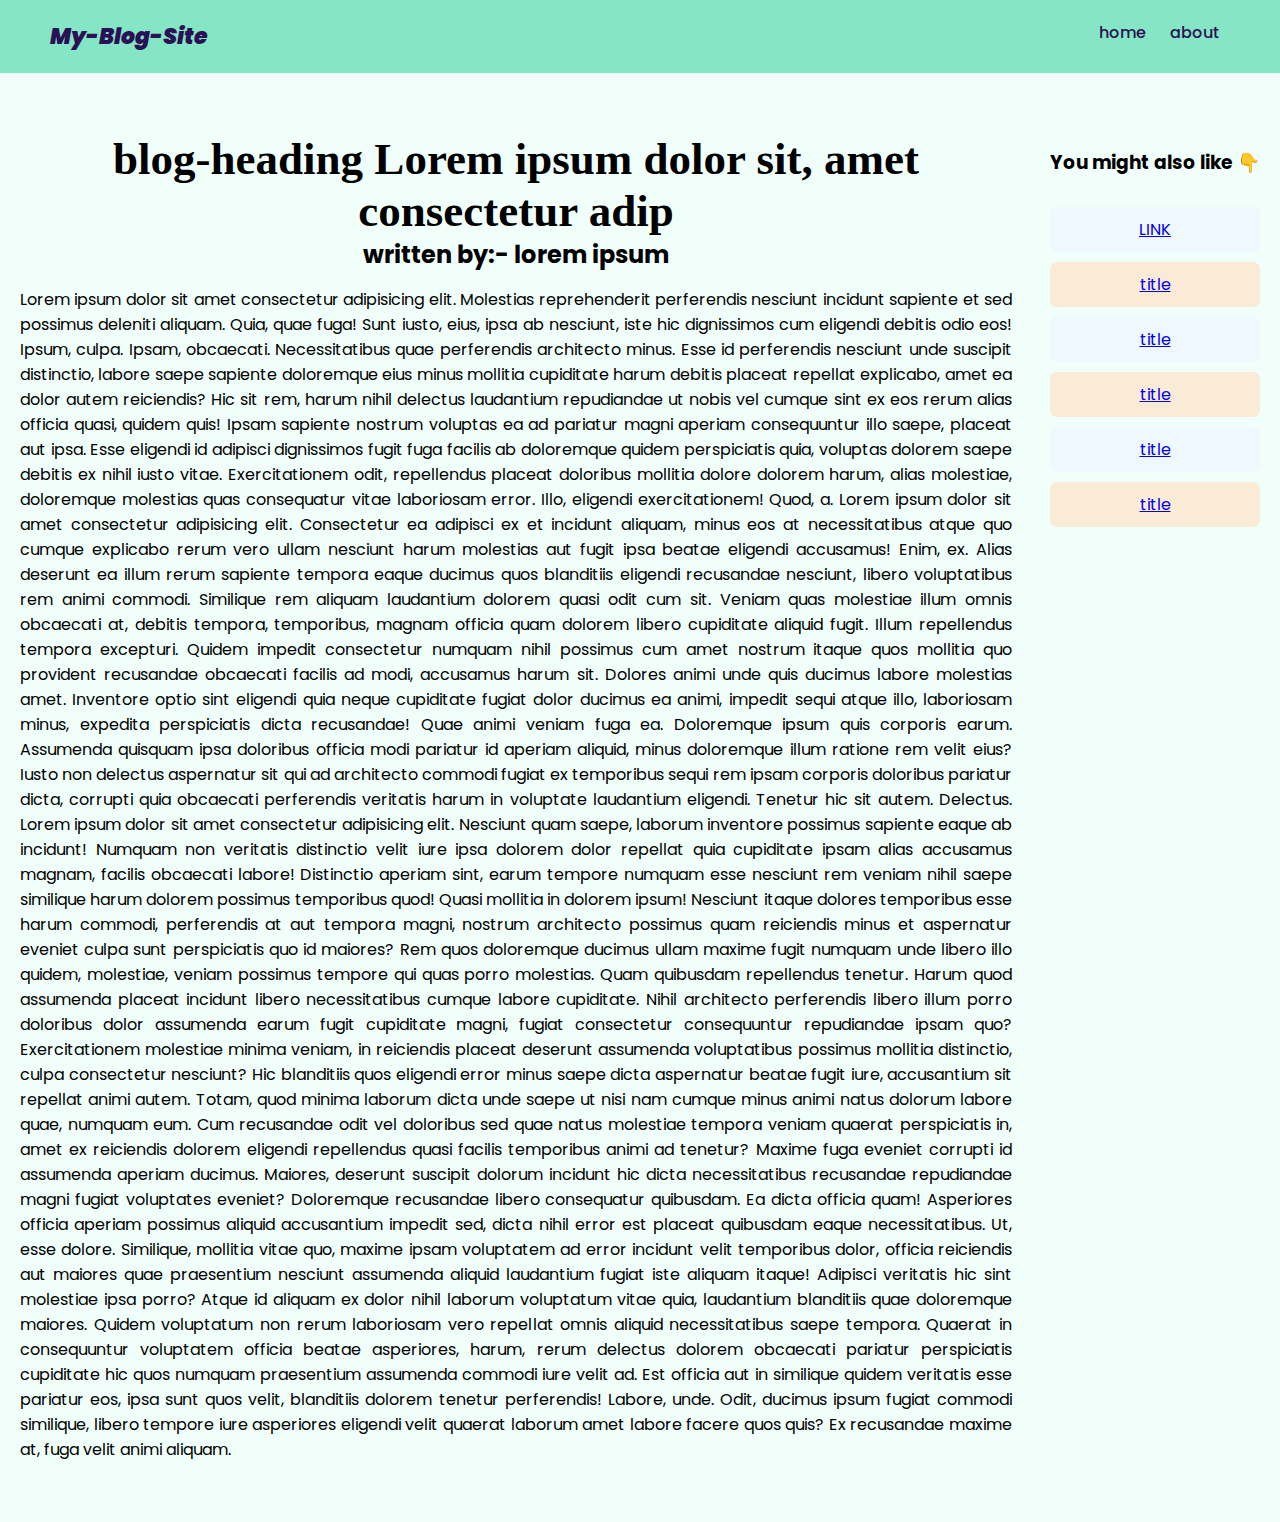
==== index.html @ 392e3eb0 "initial commit" ====
<!DOCTYPE html>
<html lang="en">

<head>
    <meta charset="UTF-8">
    <meta name="viewport" content="width=device-width, initial-scale=1.0">
    <title>BLOG SITE</title>
    <link rel="stylesheet" href="style.css">
</head>

<body>
    <nav>
        <span class="title">
            My-blog-site
        </span>
        <span class="links">
            <a href="/home.html">home</a>
            <a href="/about.html">about</a>
        </span>
    </nav>
    <main>
        <div class="blog-container">
            <div class="meta-details">
                <h1 class="blog-heading">blog-heading Lorem ipsum dolor sit, amet consectetur adip</h1>
                <h2 class="author-name">written by:- lorem ipsum</h1>

            </div>

            <article class="blog-body">
                Lorem ipsum dolor sit amet consectetur adipisicing elit. Molestias reprehenderit perferendis nesciunt
                incidunt sapiente et sed possimus deleniti aliquam. Quia, quae fuga! Sunt iusto, eius, ipsa ab nesciunt,
                iste hic dignissimos cum eligendi debitis odio eos! Ipsum, culpa. Ipsam, obcaecati. Necessitatibus quae
                perferendis architecto minus. Esse id perferendis nesciunt unde suscipit distinctio, labore saepe
                sapiente doloremque eius minus mollitia cupiditate harum debitis placeat repellat explicabo, amet ea
                dolor autem reiciendis? Hic sit rem, harum nihil delectus laudantium repudiandae ut nobis vel cumque
                sint ex eos rerum alias officia quasi, quidem quis! Ipsam sapiente nostrum voluptas ea ad pariatur magni
                aperiam consequuntur illo saepe, placeat aut ipsa. Esse eligendi id adipisci dignissimos fugit fuga
                facilis ab doloremque quidem perspiciatis quia, voluptas dolorem saepe debitis ex nihil iusto vitae.
                Exercitationem odit, repellendus placeat doloribus mollitia dolore dolorem harum, alias molestiae,
                doloremque molestias quas consequatur vitae laboriosam error. Illo, eligendi exercitationem! Quod, a.
                Lorem ipsum dolor sit amet consectetur adipisicing elit. Consectetur ea adipisci ex et incidunt aliquam,
                minus eos at necessitatibus atque quo cumque explicabo rerum vero ullam nesciunt harum molestias aut
                fugit ipsa beatae eligendi accusamus! Enim, ex. Alias deserunt ea illum rerum sapiente tempora eaque
                ducimus quos blanditiis eligendi recusandae nesciunt, libero voluptatibus rem animi commodi. Similique
                rem aliquam laudantium dolorem quasi odit cum sit. Veniam quas molestiae illum omnis obcaecati at,
                debitis tempora, temporibus, magnam officia quam dolorem libero cupiditate aliquid fugit. Illum
                repellendus tempora excepturi. Quidem impedit consectetur numquam nihil possimus cum amet nostrum itaque
                quos mollitia quo provident recusandae obcaecati facilis ad modi, accusamus harum sit. Dolores animi
                unde quis ducimus labore molestias amet. Inventore optio sint eligendi quia neque cupiditate fugiat
                dolor ducimus ea animi, impedit sequi atque illo, laboriosam minus, expedita perspiciatis dicta
                recusandae! Quae animi veniam fuga ea. Doloremque ipsum quis corporis earum. Assumenda quisquam ipsa
                doloribus officia modi pariatur id aperiam aliquid, minus doloremque illum ratione rem velit eius? Iusto
                non delectus aspernatur sit qui ad architecto commodi fugiat ex temporibus sequi rem ipsam corporis
                doloribus pariatur dicta, corrupti quia obcaecati perferendis veritatis harum in voluptate laudantium
                eligendi. Tenetur hic sit autem. Delectus.
                Lorem ipsum dolor sit amet consectetur adipisicing elit. Nesciunt quam saepe, laborum inventore possimus
                sapiente eaque ab incidunt! Numquam non veritatis distinctio velit iure ipsa dolorem dolor repellat quia
                cupiditate ipsam alias accusamus magnam, facilis obcaecati labore! Distinctio aperiam sint, earum
                tempore numquam esse nesciunt rem veniam nihil saepe similique harum dolorem possimus temporibus quod!
                Quasi mollitia in dolorem ipsum! Nesciunt itaque dolores temporibus esse harum commodi, perferendis at
                aut tempora magni, nostrum architecto possimus quam reiciendis minus et aspernatur eveniet culpa sunt
                perspiciatis quo id maiores? Rem quos doloremque ducimus ullam maxime fugit numquam unde libero illo
                quidem, molestiae, veniam possimus tempore qui quas porro molestias. Quam quibusdam repellendus tenetur.
                Harum quod assumenda placeat incidunt libero necessitatibus cumque labore cupiditate. Nihil architecto
                perferendis libero illum porro doloribus dolor assumenda earum fugit cupiditate magni, fugiat
                consectetur consequuntur repudiandae ipsam quo? Exercitationem molestiae minima veniam, in reiciendis
                placeat deserunt assumenda voluptatibus possimus mollitia distinctio, culpa consectetur nesciunt? Hic
                blanditiis quos eligendi error minus saepe dicta aspernatur beatae fugit iure, accusantium sit repellat
                animi autem. Totam, quod minima laborum dicta unde saepe ut nisi nam cumque minus animi natus dolorum
                labore quae, numquam eum. Cum recusandae odit vel doloribus sed quae natus molestiae tempora veniam
                quaerat perspiciatis in, amet ex reiciendis dolorem eligendi repellendus quasi facilis temporibus animi
                ad tenetur? Maxime fuga eveniet corrupti id assumenda aperiam ducimus. Maiores, deserunt suscipit
                dolorum incidunt hic dicta necessitatibus recusandae repudiandae magni fugiat voluptates eveniet?
                Doloremque recusandae libero consequatur quibusdam. Ea dicta officia quam! Asperiores officia aperiam
                possimus aliquid accusantium impedit sed, dicta nihil error est placeat quibusdam eaque necessitatibus.
                Ut, esse dolore. Similique, mollitia vitae quo, maxime ipsam voluptatem ad error incidunt velit
                temporibus dolor, officia reiciendis aut maiores quae praesentium nesciunt assumenda aliquid laudantium
                fugiat iste aliquam itaque! Adipisci veritatis hic sint molestiae ipsa porro? Atque id aliquam ex dolor
                nihil laborum voluptatum vitae quia, laudantium blanditiis quae doloremque maiores. Quidem voluptatum
                non rerum laboriosam vero repellat omnis aliquid necessitatibus saepe tempora. Quaerat in consequuntur
                voluptatem officia beatae asperiores, harum, rerum delectus dolorem obcaecati pariatur perspiciatis
                cupiditate hic quos numquam praesentium assumenda commodi iure velit ad. Est officia aut in similique
                quidem veritatis esse pariatur eos, ipsa sunt quos velit, blanditiis dolorem tenetur perferendis!
                Labore, unde. Odit, ducimus ipsum fugiat commodi similique, libero tempore iure asperiores eligendi
                velit quaerat laborum amet labore facere quos quis? Ex recusandae maxime at, fuga velit animi aliquam.
            </article>
        </div>
        <aside class="sidebar">
            <h3 class="sidebar-heading">
                You might also like  
                👇
            </h3>
            <div class="links_container">
                <div class="link_element">
                        <img src="https://picsum.photos/150" alt="" srcset="">
                        <a href="index.html" target="_blank">LINK</a>
                </div>
                <div class="link_element">
                    <img src="https://picsum.photos/150" alt="" srcset="" /><a href="index.html"
                        target="_blank">title</a>
                </div>
                <div class="link_element"><img src="https://picsum.photos/150" alt="" srcset="" /><a href="index.html"
                        target="_blank">title</a></div>
                <div class="link_element"><img src="https://picsum.photos/150" alt="" srcset="" /><a href="index.html"
                        target="_blank">title</a></div>
                <div class="link_element"><img src="https://picsum.photos/150" alt="" srcset="" /><a href="index.html"
                        target="_blank">title</a></div>
                <div class="link_element"><img src="https://picsum.photos/150" alt="" srcset="" /><a href="index.html"
                        target="_blank">title</a></div>
            </div>
        </aside>
    </main>
</body>

</html>
---- style.css ----
@import url("https://fonts.googleapis.com/css2?family=Poppins:ital,wght@0,400;0,500;0,600;0,700;0,800;0,900;1,600;1,700;1,800;1,900&display=swap");

* {
  margin: 0;
  padding: 0;
  font-family: poppins;
}
body {
  background: #f1fffb;
}
nav {
  padding: 20px 50px;
  display: flex;
  justify-content: space-between;
  background-color: #85e6c5;
  position: sticky;
  top: 0;
  color: #2a1054;
}
nav .title {
  /* font-family: Abril FatFace; */
  font-size: 22px;
  font-weight: 900;
  text-transform: capitalize;
  font-style: italic;
}
nav a {
  text-decoration: none;
  color: unset;
  font-weight: 500;
  margin: 10px;
}
main {
  display: flex;
  margin: 50px auto;
  padding: 10px 20px;
  justify-content: space-between;
}
main .sidebar {
  width: fit-content;
  margin-left: 15px;
}
.links_container {
  margin-top: 30px;
  /* min-height: 80%; */
  /* display: flex;
    flex-direction: column;
    align-items: center;
    justify-content: space-evenly; */
}
main .blog-container {
  /* width: 80%; */
  max-width: 80%;
  text-align: justify;
}
.meta-details {
  text-align: center;
  margin-bottom: 15px;
}
.meta-details .blog-heading {
  font-family: Abril FatFace;
  font-size: 45px;
}
.sidebar-heading {
  margin-top: 15px;
  text-align: center;
}
.link_element {
  /* width: 85%; */
  text-align: center;
  background-color: aliceblue;
  margin: 10px auto;
  padding: 10px 5px;
  display: flex;
  flex-direction: column;
  border-radius: 7px;
}
.link_element img {
  border-radius: 7px;
}
.link_element:nth-child(2n) {
  background-color: antiquewhite;
}
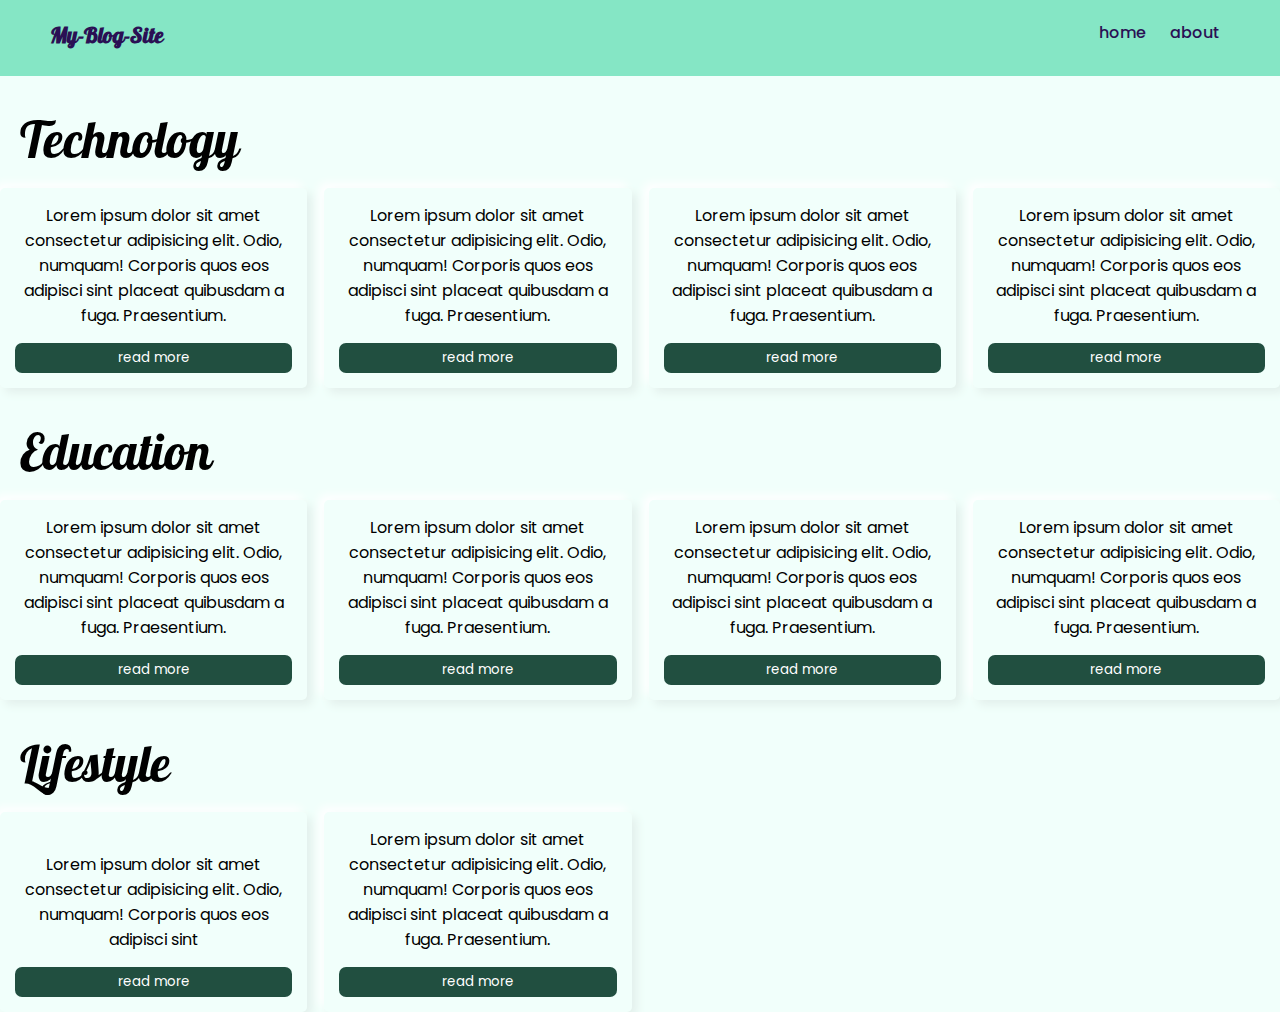
==== commit 640ac5db: "Update and rename home.html to index.html" ====
--- a/index.html
+++ b/index.html
@@ -1,115 +1,124 @@
 <!DOCTYPE html>
 <html lang="en">
-
-<head>
-    <meta charset="UTF-8">
-    <meta name="viewport" content="width=device-width, initial-scale=1.0">
-    <title>BLOG SITE</title>
-    <link rel="stylesheet" href="style.css">
-</head>
-
-<body>
+  <head>
+    <meta charset="UTF-8" />
+    <meta name="viewport" content="width=device-width, initial-scale=1.0" />
+    <title>Document</title>
+    <link rel="stylesheet" href="style-home.css" />
+  </head>
+  <body>
     <nav>
-        <span class="title">
-            My-blog-site
-        </span>
-        <span class="links">
-            <a href="/home.html">home</a>
-            <a href="/about.html">about</a>
-        </span>
+      <span class="title"> My-blog-site </span>
+      <span class="links">
+        <a href="/home.html">home</a>
+        <a href="/about.html">about</a>
+      </span>
     </nav>
     <main>
-        <div class="blog-container">
-            <div class="meta-details">
-                <h1 class="blog-heading">blog-heading Lorem ipsum dolor sit, amet consectetur adip</h1>
-                <h2 class="author-name">written by:- lorem ipsum</h1>
-
+      <section class="section">
+        <div class="section-title">Technology</div>
+        <div class="cards-container">
+          <div class="blog-card">
+            <img src="https://picsum.photos/200" alt="" srcset="" />
+            <div class="desc">
+              Lorem ipsum dolor sit amet consectetur adipisicing elit. Odio,
+              numquam! Corporis quos eos adipisci sint placeat quibusdam a fuga.
+              Praesentium.
             </div>
-
-            <article class="blog-body">
-                Lorem ipsum dolor sit amet consectetur adipisicing elit. Molestias reprehenderit perferendis nesciunt
-                incidunt sapiente et sed possimus deleniti aliquam. Quia, quae fuga! Sunt iusto, eius, ipsa ab nesciunt,
-                iste hic dignissimos cum eligendi debitis odio eos! Ipsum, culpa. Ipsam, obcaecati. Necessitatibus quae
-                perferendis architecto minus. Esse id perferendis nesciunt unde suscipit distinctio, labore saepe
-                sapiente doloremque eius minus mollitia cupiditate harum debitis placeat repellat explicabo, amet ea
-                dolor autem reiciendis? Hic sit rem, harum nihil delectus laudantium repudiandae ut nobis vel cumque
-                sint ex eos rerum alias officia quasi, quidem quis! Ipsam sapiente nostrum voluptas ea ad pariatur magni
-                aperiam consequuntur illo saepe, placeat aut ipsa. Esse eligendi id adipisci dignissimos fugit fuga
-                facilis ab doloremque quidem perspiciatis quia, voluptas dolorem saepe debitis ex nihil iusto vitae.
-                Exercitationem odit, repellendus placeat doloribus mollitia dolore dolorem harum, alias molestiae,
-                doloremque molestias quas consequatur vitae laboriosam error. Illo, eligendi exercitationem! Quod, a.
-                Lorem ipsum dolor sit amet consectetur adipisicing elit. Consectetur ea adipisci ex et incidunt aliquam,
-                minus eos at necessitatibus atque quo cumque explicabo rerum vero ullam nesciunt harum molestias aut
-                fugit ipsa beatae eligendi accusamus! Enim, ex. Alias deserunt ea illum rerum sapiente tempora eaque
-                ducimus quos blanditiis eligendi recusandae nesciunt, libero voluptatibus rem animi commodi. Similique
-                rem aliquam laudantium dolorem quasi odit cum sit. Veniam quas molestiae illum omnis obcaecati at,
-                debitis tempora, temporibus, magnam officia quam dolorem libero cupiditate aliquid fugit. Illum
-                repellendus tempora excepturi. Quidem impedit consectetur numquam nihil possimus cum amet nostrum itaque
-                quos mollitia quo provident recusandae obcaecati facilis ad modi, accusamus harum sit. Dolores animi
-                unde quis ducimus labore molestias amet. Inventore optio sint eligendi quia neque cupiditate fugiat
-                dolor ducimus ea animi, impedit sequi atque illo, laboriosam minus, expedita perspiciatis dicta
-                recusandae! Quae animi veniam fuga ea. Doloremque ipsum quis corporis earum. Assumenda quisquam ipsa
-                doloribus officia modi pariatur id aperiam aliquid, minus doloremque illum ratione rem velit eius? Iusto
-                non delectus aspernatur sit qui ad architecto commodi fugiat ex temporibus sequi rem ipsam corporis
-                doloribus pariatur dicta, corrupti quia obcaecati perferendis veritatis harum in voluptate laudantium
-                eligendi. Tenetur hic sit autem. Delectus.
-                Lorem ipsum dolor sit amet consectetur adipisicing elit. Nesciunt quam saepe, laborum inventore possimus
-                sapiente eaque ab incidunt! Numquam non veritatis distinctio velit iure ipsa dolorem dolor repellat quia
-                cupiditate ipsam alias accusamus magnam, facilis obcaecati labore! Distinctio aperiam sint, earum
-                tempore numquam esse nesciunt rem veniam nihil saepe similique harum dolorem possimus temporibus quod!
-                Quasi mollitia in dolorem ipsum! Nesciunt itaque dolores temporibus esse harum commodi, perferendis at
-                aut tempora magni, nostrum architecto possimus quam reiciendis minus et aspernatur eveniet culpa sunt
-                perspiciatis quo id maiores? Rem quos doloremque ducimus ullam maxime fugit numquam unde libero illo
-                quidem, molestiae, veniam possimus tempore qui quas porro molestias. Quam quibusdam repellendus tenetur.
-                Harum quod assumenda placeat incidunt libero necessitatibus cumque labore cupiditate. Nihil architecto
-                perferendis libero illum porro doloribus dolor assumenda earum fugit cupiditate magni, fugiat
-                consectetur consequuntur repudiandae ipsam quo? Exercitationem molestiae minima veniam, in reiciendis
-                placeat deserunt assumenda voluptatibus possimus mollitia distinctio, culpa consectetur nesciunt? Hic
-                blanditiis quos eligendi error minus saepe dicta aspernatur beatae fugit iure, accusantium sit repellat
-                animi autem. Totam, quod minima laborum dicta unde saepe ut nisi nam cumque minus animi natus dolorum
-                labore quae, numquam eum. Cum recusandae odit vel doloribus sed quae natus molestiae tempora veniam
-                quaerat perspiciatis in, amet ex reiciendis dolorem eligendi repellendus quasi facilis temporibus animi
-                ad tenetur? Maxime fuga eveniet corrupti id assumenda aperiam ducimus. Maiores, deserunt suscipit
-                dolorum incidunt hic dicta necessitatibus recusandae repudiandae magni fugiat voluptates eveniet?
-                Doloremque recusandae libero consequatur quibusdam. Ea dicta officia quam! Asperiores officia aperiam
-                possimus aliquid accusantium impedit sed, dicta nihil error est placeat quibusdam eaque necessitatibus.
-                Ut, esse dolore. Similique, mollitia vitae quo, maxime ipsam voluptatem ad error incidunt velit
-                temporibus dolor, officia reiciendis aut maiores quae praesentium nesciunt assumenda aliquid laudantium
-                fugiat iste aliquam itaque! Adipisci veritatis hic sint molestiae ipsa porro? Atque id aliquam ex dolor
-                nihil laborum voluptatum vitae quia, laudantium blanditiis quae doloremque maiores. Quidem voluptatum
-                non rerum laboriosam vero repellat omnis aliquid necessitatibus saepe tempora. Quaerat in consequuntur
-                voluptatem officia beatae asperiores, harum, rerum delectus dolorem obcaecati pariatur perspiciatis
-                cupiditate hic quos numquam praesentium assumenda commodi iure velit ad. Est officia aut in similique
-                quidem veritatis esse pariatur eos, ipsa sunt quos velit, blanditiis dolorem tenetur perferendis!
-                Labore, unde. Odit, ducimus ipsum fugiat commodi similique, libero tempore iure asperiores eligendi
-                velit quaerat laborum amet labore facere quos quis? Ex recusandae maxime at, fuga velit animi aliquam.
-            </article>
+            <button><a href="https://vishalsingh6350.github.io/tsl_prg1_blogger/home.html">read more</a></button>
+          </div>
+          <div class="blog-card">
+            <img src="https://picsum.photos/200" alt="" srcset="" />
+            <div class="desc">
+              Lorem ipsum dolor sit amet consectetur adipisicing elit. Odio,
+              numquam! Corporis quos eos adipisci sint placeat quibusdam a fuga.
+              Praesentium.
+            </div>
+            <button><a href="https://vishalsingh6350.github.io/tsl_prg1_blogger/home.html">read more</a></button>
+          </div>
+          <div class="blog-card">
+            <img src="https://picsum.photos/200" alt="" srcset="" />
+            <div class="desc">
+              Lorem ipsum dolor sit amet consectetur adipisicing elit. Odio,
+              numquam! Corporis quos eos adipisci sint placeat quibusdam a fuga.
+              Praesentium.
+            </div>
+            <button><a href="https://vishalsingh6350.github.io/tsl_prg1_blogger/home.html">read more</a></button>
+          </div>
+          <div class="blog-card">
+            <img src="https://picsum.photos/200" alt="" srcset="" />
+            <div class="desc">
+              Lorem ipsum dolor sit amet consectetur adipisicing elit. Odio,
+              numquam! Corporis quos eos adipisci sint placeat quibusdam a fuga.
+              Praesentium.
+            </div>
+            <button><a href="https://vishalsingh6350.github.io/tsl_prg1_blogger/home.html">read more</a></button>
+          </div>
         </div>
-        <aside class="sidebar">
-            <h3 class="sidebar-heading">
-                You might also like  
-                👇
-            </h3>
-            <div class="links_container">
-                <div class="link_element">
-                        <img src="https://picsum.photos/150" alt="" srcset="">
-                        <a href="index.html" target="_blank">LINK</a>
-                </div>
-                <div class="link_element">
-                    <img src="https://picsum.photos/150" alt="" srcset="" /><a href="index.html"
-                        target="_blank">title</a>
-                </div>
-                <div class="link_element"><img src="https://picsum.photos/150" alt="" srcset="" /><a href="index.html"
-                        target="_blank">title</a></div>
-                <div class="link_element"><img src="https://picsum.photos/150" alt="" srcset="" /><a href="index.html"
-                        target="_blank">title</a></div>
-                <div class="link_element"><img src="https://picsum.photos/150" alt="" srcset="" /><a href="index.html"
-                        target="_blank">title</a></div>
-                <div class="link_element"><img src="https://picsum.photos/150" alt="" srcset="" /><a href="index.html"
-                        target="_blank">title</a></div>
+      </section>
+      <section class="section">
+        <div class="section-title">Education</div>
+        <div class="cards-container">
+          <div class="blog-card">
+            <img src="https://picsum.photos/200" alt="" srcset="" />
+            <div class="desc">
+              Lorem ipsum dolor sit amet consectetur adipisicing elit. Odio,
+              numquam! Corporis quos eos adipisci sint placeat quibusdam a fuga.
+              Praesentium.
             </div>
-        </aside>
+            <button><a href="https://vishalsingh6350.github.io/tsl_prg1_blogger/home.html">read more</a></button>
+          </div>
+          <div class="blog-card">
+            <img src="https://picsum.photos/200" alt="" srcset="" />
+            <div class="desc">
+              Lorem ipsum dolor sit amet consectetur adipisicing elit. Odio,
+              numquam! Corporis quos eos adipisci sint placeat quibusdam a fuga.
+              Praesentium.
+            </div>
+            <button><a href="https://vishalsingh6350.github.io/tsl_prg1_blogger/home.html">read more</a></button>
+          </div>
+          <div class="blog-card">
+            <img src="https://picsum.photos/200" alt="" srcset="" />
+            <div class="desc">
+              Lorem ipsum dolor sit amet consectetur adipisicing elit. Odio,
+              numquam! Corporis quos eos adipisci sint placeat quibusdam a fuga.
+              Praesentium.
+            </div>
+            <button><a href="https://vishalsingh6350.github.io/tsl_prg1_blogger/home.html">read more</a></button>
+          </div>
+          <div class="blog-card">
+            <img src="https://picsum.photos/200" alt="" srcset="" />
+            <div class="desc">
+              Lorem ipsum dolor sit amet consectetur adipisicing elit. Odio,
+              numquam! Corporis quos eos adipisci sint placeat quibusdam a fuga.
+              Praesentium.
+            </div>
+            <button><a href="https://vishalsingh6350.github.io/tsl_prg1_blogger/home.html">read more</a></button>
+          </div>
+        </div>
+      </section>
+      <section class="section">
+        <div class="section-title">Lifestyle</div>
+        <div class="cards-container">
+          <div class="blog-card">
+            <img src="https://picsum.photos/200" alt="" srcset="" />
+            <div class="desc">
+              Lorem ipsum dolor sit amet consectetur adipisicing elit. Odio,
+              numquam! Corporis quos eos adipisci sint
+            </div>
+            <button><a href="https://vishalsingh6350.github.io/tsl_prg1_blogger/home.html">read more</a></button>
+          </div>
+          <div class="blog-card">
+            <img src="https://picsum.photos/200" alt="" srcset="" />
+            <div class="desc">
+              Lorem ipsum dolor sit amet consectetur adipisicing elit. Odio,
+              numquam! Corporis quos eos adipisci sint placeat quibusdam a fuga.
+              Praesentium.
+            </div>
+            <button><a href="https://vishalsingh6350.github.io/tsl_prg1_blogger/home.html">read more</a></button>
+          </div>
+        </div>
+      </section>
     </main>
-</body>
-
-</html>+  </body>
+</html>
--- a/style-home.css
+++ b/style-home.css
@@ -0,0 +1,89 @@
+@import url("https://fonts.googleapis.com/css2?family=Galada&family=Poppins:ital,wght@0,400;0,500;0,600;0,700;0,800;0,900;1,600;1,700;1,800;1,900&display=swap");
+
+* {
+  margin: 0;
+  padding: 0;
+  font-family: poppins;
+}
+
+body {
+  background: #f1fffb;
+}
+
+nav {
+  padding: 20px 50px;
+  display: flex;
+  justify-content: space-between;
+  background-color: #85e6c5;
+  position: sticky;
+  top: 0;
+  color: #2a1054;
+}
+nav .title {
+  /* font-family: Abril FatFace; */
+  font-family: Galada;
+  font-size: 22px;
+  font-weight: 900;
+  text-transform: capitalize;
+  /* font-style: italic; */
+}
+nav a {
+  text-decoration: none;
+  color: unset;
+  font-weight: 500;
+  margin: 10px;
+}
+
+section {
+  /* background-color: #e0e0e0; */
+  /* font-family: ; */
+  margin-top: 30px;
+}
+section .cards-container {
+  /* background-color: bisque; */
+  display: grid;
+  grid-template-columns: repeat(4, 1fr);
+  gap: 17px;
+}
+
+.blog-card {
+  display: flex;
+  flex-direction: column;
+  justify-content: center;
+  /* background-color: coral; */
+  text-align: center;
+  border-radius: 5px;
+  background: #f1fffb;
+  box-shadow: 5px 5px 10px #e3f0ec, -5px -5px 10px #ffffff;
+  padding: 15px;
+  transition: all ease 0.2s;
+}
+.blog-card:hover {
+  border-radius: 10px;
+  background: #f1fffb;
+  box-shadow: 10px 10px 20px #aeb8b5, -10px -10px 20px #ffffff;
+}
+.blog-card img {
+  width: 85%;
+  border-radius: 5px;
+  margin: auto;
+}
+.section-title {
+  font-size: 50px;
+  font-family: Galada;
+  margin-left: 20px;
+}
+
+button {
+  background-color: #214f40;
+  border: none;
+  padding: 5px;
+  border-radius: 7px;
+  color: white;
+  margin-top: 15px;
+}
+button a {
+  color: unset;
+  text-decoration: none;
+  display: block;
+}
